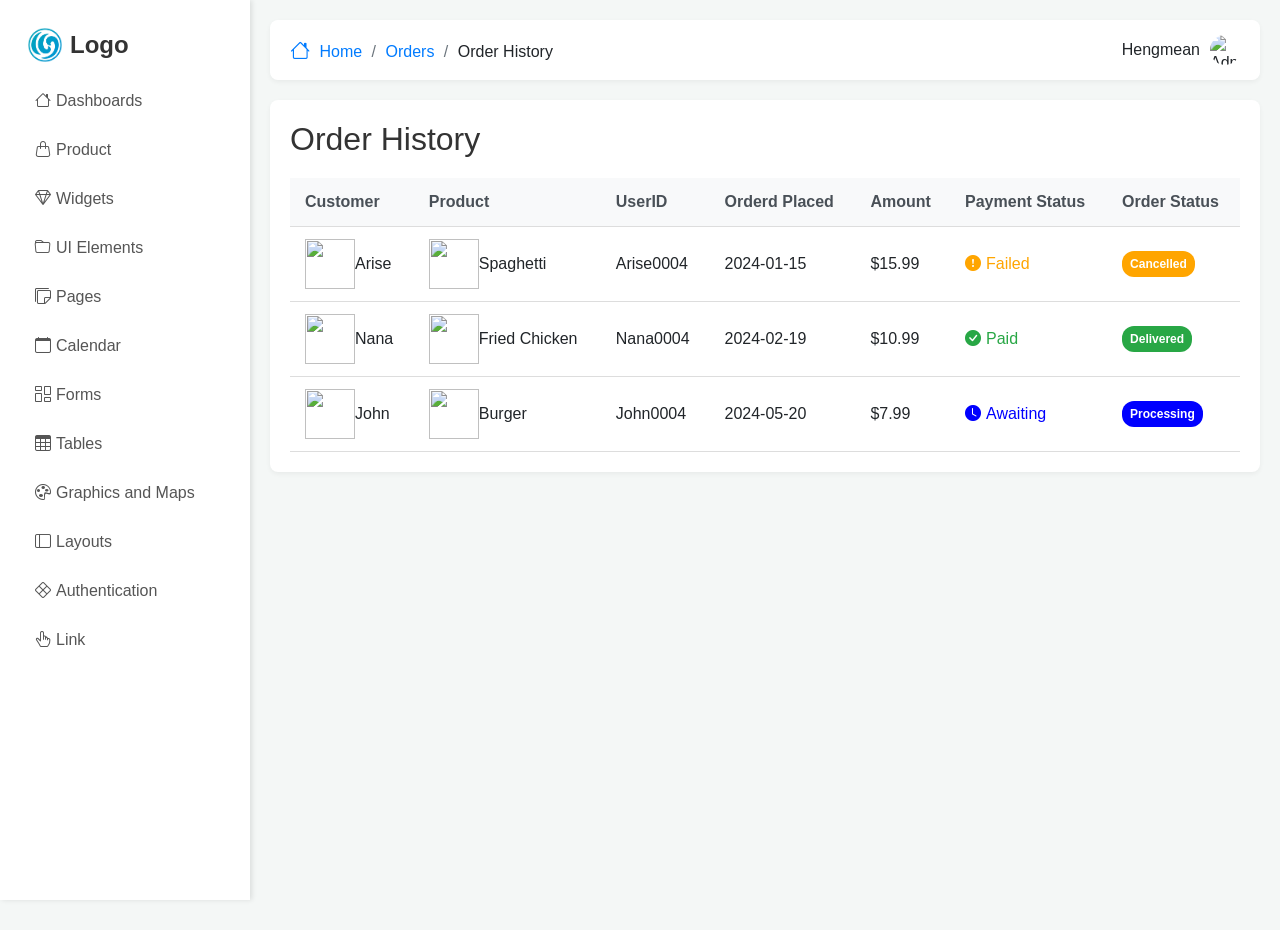
==== homepage.html @ db0f34dd "assignment02" ====
<!DOCTYPE html>
<html lang="en">

<head>
    <meta charset="UTF-8">
    <meta name="viewport" content="width=device-width, initial-scale=1.0">
    <title>Order History - Admin Panel</title>
    <link href="https://cdn.jsdelivr.net/npm/bootstrap@5.0.2/dist/css/bootstrap.min.css" rel="stylesheet"
        integrity="sha384-EVSTQN3/azprG1Anm3QDgpJLIm9Nao0Yz1ztcQTwFspd3yD65VohhpuuCOmLASjC" crossorigin="anonymous">
    <link rel="stylesheet" href="https://cdn.jsdelivr.net/npm/bootstrap-icons@1.13.1/font/bootstrap-icons.min.css">
    <link rel="stylesheet" href="./homepage.css">
</head>

<body>
    <div class="sidebar">
        <div class="logo">
            <img class="image"
                src="./asset/Illustration-of-logo-design-template-on-transparent-background-PNG-removebg-preview.png"
                alt="">
            <p>Logo</p>
        </div>
        <ul>
            <li class="menu"><a href="#"><i class="bi bi-house"></i>Dashboards</a></li>
            <li class="menu"><a href="#"><i class="bi bi-handbag"></i>Product</a></li>
            <li class="menu"><a href="#"><i class="bi bi-gem"></i>Widgets</a></li>
            <li class="menu"><a href="#"><i class="bi bi-folder"></i>UI Elements</a></li>
            <li class="menu"><a href="#"><i class="bi bi-stickies"></i>Pages</a></li>
            <li class="menu"><a href="#"><i class="bi bi-calendar"></i>Calendar</a></li>
            <li class="menu"><a href="#"><i class="bi bi-columns-gap"></i>Forms</a></li>
            <li class="menu"><a href="#"><i class="bi bi-table"></i>Tables</a></li>
            <li class="menu"><a href="#"><i class="bi bi-palette"></i>Graphics and Maps</a></li>
            <li class="menu"><a href="#"><i class="bi bi-layout-sidebar"></i>Layouts</a></li>
            <li class="menu"><a href="#"><i class="bi bi-x-diamond"></i>Authentication</a></li>
            <li class="menu"><a href="#"><i class="bi bi-hand-index-thumb"></i>Link</a></li>

        </ul>
    </div>

    <div class="main-content">
        <div class="navbar">
            <div class="breadcrumbs">
                <i class="bi bi-house page"></i>
                <a href="#">Home</a>
                <span>/</span>
                <a href="#">Orders</a>
                <span>/</span>
                Order History
            </div>
            <div class="user-profile">
                <span>Hengmean</span>
                <img class="image"
                    src="https://toppng.com/uploads/preview/erson-outline-icon-png-person-icon-png-white-11562864385wyirbbsupu.png"
                    alt="Admin">
            </div>
        </div>

        <div class="order-history">
            <h2>Order History</h2>
            <table>
                <thead>
                    <tr>

                        <th>Customer</th>
                        <th>Product</th>
                        <th>UserID</th>
                        <th>Orderd Placed</th>
                        <th>Amount</th>
                        <th>Payment Status</th>
                        <th>Order Status</th>
                    </tr>
                </thead>
                <tbody>
                    <tr>
                        <td>
                            <div class="customer">
                                <img class="image"
                                    src="https://media.istockphoto.com/id/1389348844/photo/studio-shot-of-a-beautiful-young-woman-smiling-while-standing-against-a-grey-background.jpg?s=612x612&w=0&k=20&c=anRTfD_CkOxRdyFtvsiPopOluzKbhBNEQdh4okZImQc="
                                    alt="">
                                <span>Arise</span>
                            </div>
                        </td>
                        <td>
                            <div class="product">
                                <img class="image"
                                    src="https://www.budgetbytes.com/wp-content/uploads/2016/05/Spaghetti-Carbonara-Plated.jpg"
                                    alt="">
                                <span>Spaghetti</span>
                            </div>
                        </td>
                        <td>Arise0004</td>
                        <td>2024-01-15</td>
                        <td>$15.99</td>
                        <td class="status-payment cancelled"><i class="bi bi-exclamation-circle-fill"></i>Failed</td>
                        <td><button class="status cancelled">Cancelled</button></td>
                    </tr>
                    <tr>
                        <td>
                            <div class="customer">
                                <img class="image"
                                    src="https://img.freepik.com/photos-premium/faire-du-bonheur-priorite-prise-vue-studio-jeune-femme-seduisante-heureuse-posant-fond-bleu_590464-6975.jpg?semt=ais_hybrid&w=740&q=80"
                                    alt="">
                                <span>Nana</span>
                            </div>
                        </td>
                        <td>
                            <div class="product">
                                <img class="image"
                                    src="https://static.toiimg.com/thumb/61589069.cms?imgsize=788682&width=800&height=800"
                                    alt="">
                                <span>Fried Chicken</span>
                            </div>
                        </td>
                        <td>Nana0004</td>
                        <td>2024-02-19</td>
                        <td>$10.99</td>
                        <td class="status-payment success"><i class="bi bi-check-circle-fill"></i>Paid</td>
                        <td><button class="status success">Delivered</button></td>
                    </tr>
                    <tr>
                        <td>
                            <div class="customer">
                                <img class="image"
                                    src="https://png.pngtree.com/png-clipart/20240211/original/pngtree-portrait-of-a-person-png-image_14289687.png"
                                    alt="">
                                <span>John</span>
                            </div>
                        </td>
                        <td>
                            <div class="product">
                                <img class="image"
                                    src="https://static01.nyt.com/images/2025/07/25/multimedia/kla-diner-style-burger-fkmj/kla-diner-style-burger-fkmj-mediumSquareAt3X.jpg"
                                    alt="">
                                <span>Burger</span>
                            </div>
                        </td>
                        <td>John0004</td>
                        <td>2024-05-20</td>
                        <td>$7.99</td>
                        <td class="status-payment pending"><i class="bi bi-clock-fill"></i>Awaiting</td>
                        <td><button class="status pending">Processing</button></td>
                    </tr>
                </tbody>
            </table>
        </div>
    </div>
</body>

</html>
---- homepage.css ----
body {
    font-family: Arial, sans-serif;
    margin: 0;
    padding: 0;
    background-color: #f4f7f6;
    display: flex;
}

.image {
    width: 50px;
    height: 50px;

}

.sidebar {
    width: 250px;
    background-color: #fff;
    padding: 20px;
    box-shadow: 2px 0 5px rgba(0, 0, 0, 0.1);
    height: 100vh;
    position: sticky;
    top: 0;
}

.sidebar {
    font-size: 24px;

    text-align: center;
    margin-bottom: 30px;
    color: #333;
}

.logo {
    display: flex;

}

.logo p {
    margin-top: 7px;
    font-weight: 600;
}

.sidebar ul {
    list-style: none;
    padding: 0;
}

.sidebar ul li {
    margin-bottom: 5px;
}

.sidebar ul li a {
    text-decoration: none;
    color: #555;
    font-size: 16px;
    padding: 10px 15px;
    display: block;
    border-radius: 5px;
    transition: background-color 0.3s;
}

.sidebar ul li a:hover,
.sidebar ul li a.active {
    background-color: #e9ecef;
    color: #007bff;
}

.main-content {
    flex-grow: 1;
    padding: 20px;
}

.navbar {
    background-color: #fff;
    padding: 15px 20px;
    border-radius: 8px;
    margin-bottom: 20px;
    display: flex;
    justify-content: space-between;
    align-items: center;
    box-shadow: 0 2px 5px rgba(0, 0, 0, 0.05);
}

.breadcrumbs a,
.page {
    text-decoration: none;
    color: #007bff;

}

.page {
    font-size: 20px;
}

.breadcrumbs span {
    margin: 0 5px;
    color: #6c757d;
}

.user-profile {
    display: flex;
    align-items: center;
}

.user-profile img {
    width: 30px;
    height: 30px;
    border-radius: 50%;
    margin-left: 10px;
}

.order-history {
    background-color: #fff;
    padding: 20px;
    border-radius: 8px;
    box-shadow: 0 2px 5px rgba(0, 0, 0, 0.05);
}

.order-history h2 {
    margin-top: 0;
    margin-bottom: 20px;
    color: #333;
}

table {
    width: 100%;
    border-collapse: collapse;
    text-align: left;
}

th,
td {
    padding: 12px 15px;
    border-bottom: 1px solid #ddd;
}

th {
    background-color: #f8f9fa;
    font-weight: bold;
    color: #495057;
}

tr:hover {
    background-color: #f8f9fa;
}

.status {
    padding: 4px 8px;
    border-radius: 12px;
    font-size: 12px;
    font-weight: bold;
    border: none;
}

.status.success {
    background-color: #28a745;
    color: #fff;
}

.status.pending {
    background-color: blue;
    color: #fff;
}

.status.cancelled {
    background-color: orange;
    color: #fff;
}

.status-payment.success {
    color: #28a745;

}

.status-payment.pending {
    color: blue;

}

.status-payment.cancelled {
    color: orange;

}

.customer,
.product {
    display: flex;
    align-items: center;
}

.menu {
    display: flex;
    align-items: center;
}

.bi {
    margin-right: 5px;
}
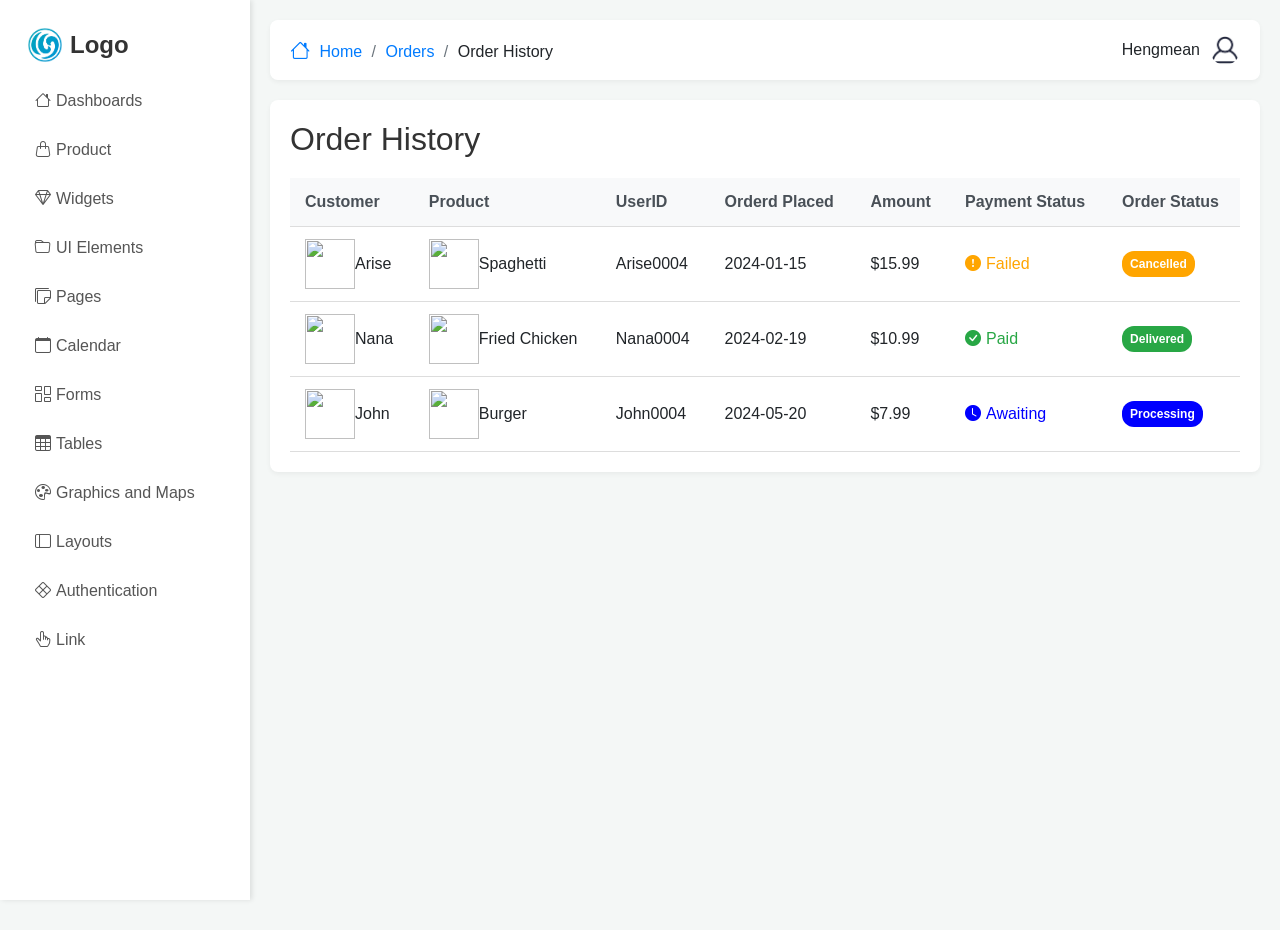
==== commit a056a070: "updated" ====
--- a/homepage.html
+++ b/homepage.html
@@ -49,7 +49,7 @@
             <div class="user-profile">
                 <span>Hengmean</span>
                 <img class="image"
-                    src="https://toppng.com/uploads/preview/erson-outline-icon-png-person-icon-png-white-11562864385wyirbbsupu.png"
+                    src="./asset/ui-profile-icon-vector.jpg"
                     alt="Admin">
             </div>
         </div>
